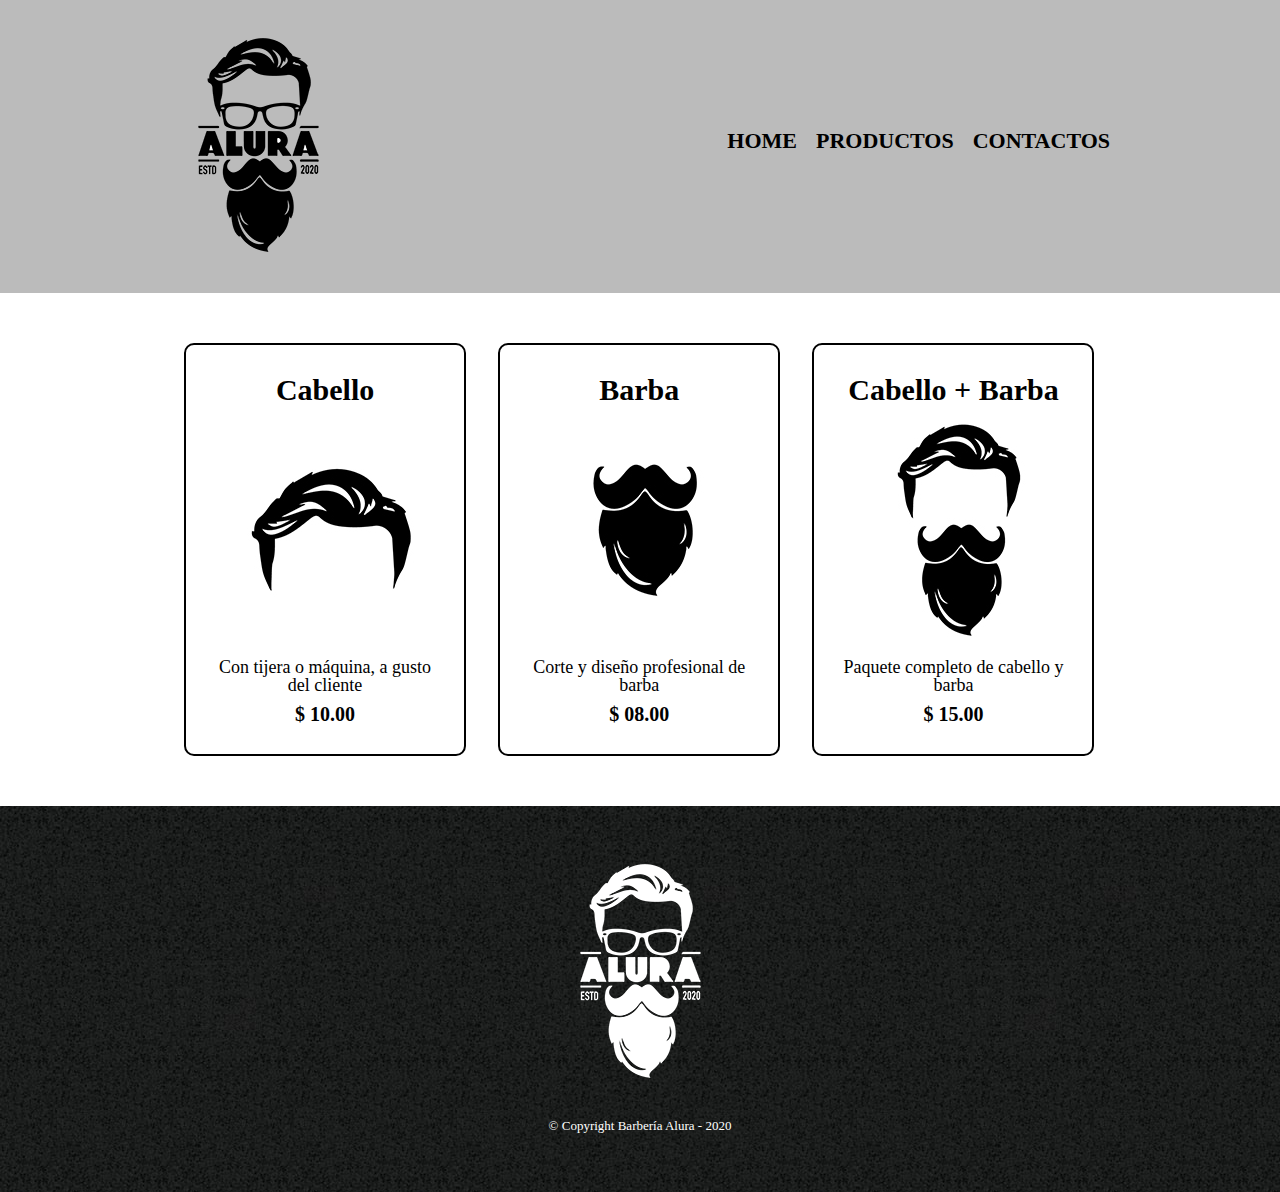
==== productos.html @ 8fd01080 "Creando archivo index.html con lista de cursos" ====
<!DOCTYPE html>

<html>
    <head>
        <meta charset="UTF-8">
        <title>Productos Barbería Alura</title>
        <link rel="stylesheet" href="reset.css">
        <link rel="stylesheet" href="productos.css">
    </head>

    <body>
        <header>
            <div class="caja">
                <h1><img src="imagenes/logo.png"></h1>
                <nav>
                    <ul>
                        <li><a href="index.html">Home</a></li>
                        <li><a href="productos.html">Productos</a></li>
                        <li><a href="contactos.html">Contactos</a></li>
                    </ul>
                </nav>
            </div>

            
            

        </header>

        <main>
            <ul class="productos">
                <li>
                    <h2>Cabello</h2>
                    <img src="imagenes/cabello.jpg">
                    <p class="producto-descripción">Con tijera o máquina, a gusto del cliente</p>
                    <p class="producto-precio">$ 10.00</p>
                    
                </li>
                <li>
                    <h2>Barba</h2>
                    <img src="imagenes/barba.jpg">
                    <p class="producto-descripción">Corte y diseño profesional de barba</p>
                    <p class="producto-precio">$ 08.00</p>
                    
                </li>
                <li>
                    <h2>Cabello + Barba</h2>
                    <img src="imagenes/cabello+barba.jpg">
                    <p class="producto-descripción">Paquete completo de cabello y barba</p>
                    <p class="producto-precio">$ 15.00</p>
                    
                </li>
            </ul>                     
           
        </main>

        <footer>
            <img src="imagenes/logo-blanco.png">
            <p class="copyright">&copy Copyright Barbería Alura - 2020</p>
        </footer>

    </body>



</html>
---- productos.css ----
header{
    background-color: #BBBBBB;
    padding: 20px 0;
}

.caja{
    position: relative;
    width: 940px;
    margin: 0 auto;
}

nav{
    position: absolute;
    top: 110px;
    right: 0;
}

nav li{
    display: inline;
    margin: 0 0 0 15px;    
}

nav a{
    text-transform: uppercase;
    color: black;
    font-weight: bold;
    font-size: 22px;
    text-decoration: none;
}

nav a:hover{
    color: #c78c19;
    text-decoration: underline;
}

.productos{
    width: 940px;
    margin: 0 auto;
    padding: 50px;
}

.productos li{
    display:inline-block;
    text-align: center;
    width: 30%;
    vertical-align: top;
    margin: 0 1.5%;
    padding: 30px 20px;
    box-sizing: border-box;
    border: 2px solid #000000;
    border-radius: 10px;
}

.productos li:hover{
    border-color: #c78c19;
}

.productos li:hover h2{
    font-size: 33px;
}

.productos li:active{
    border-color: #088c19;
}

.productos h2{
    font-size: 30px;
    font-weight: bold;
}

.producto-descripción{
    font-size: 18px;
}

.producto-precio{
    font-size: 20px;
    font-weight: bold;
    margin-top: 10px;
}

footer{
    text-align: center;
    background: url(imagenes/bg.jpg);
    padding: 40px;
}

.copyright{
    color: #ffffff;
    font-size: 13px;
    margin: 20px;
}
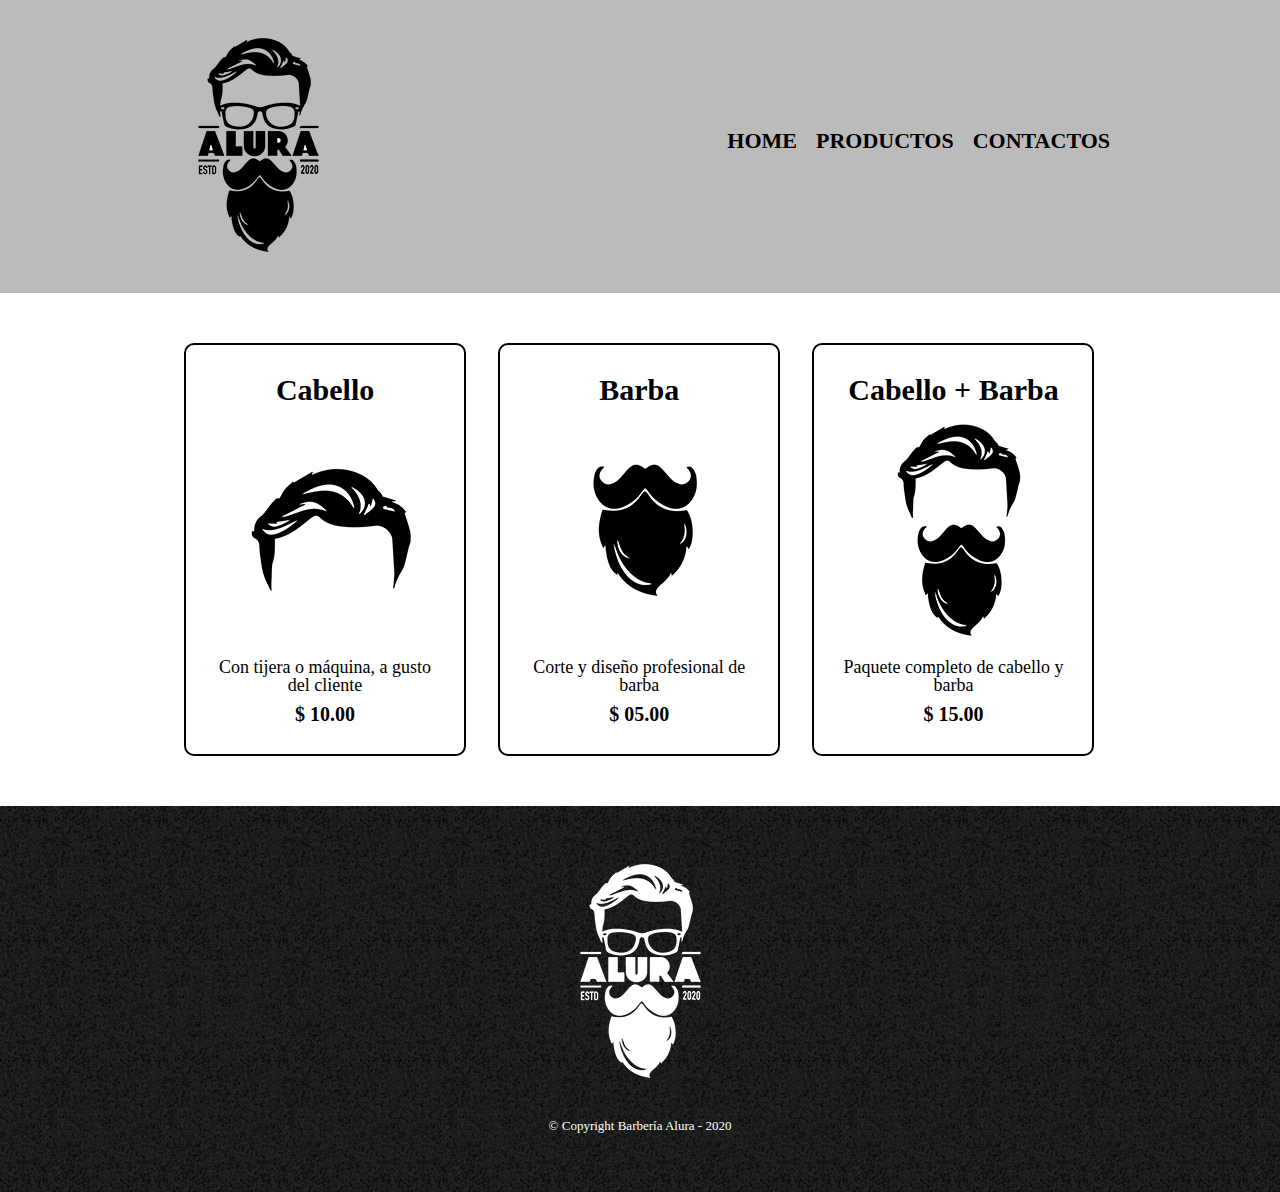
==== commit f5902716: "se cambió precio" ====
--- a/productos.html
+++ b/productos.html
@@ -39,7 +39,7 @@
                     <h2>Barba</h2>
                     <img src="imagenes/barba.jpg">
                     <p class="producto-descripción">Corte y diseño profesional de barba</p>
-                    <p class="producto-precio">$ 08.00</p>
+                    <p class="producto-precio">$ 05.00</p>
                     
                 </li>
                 <li>
